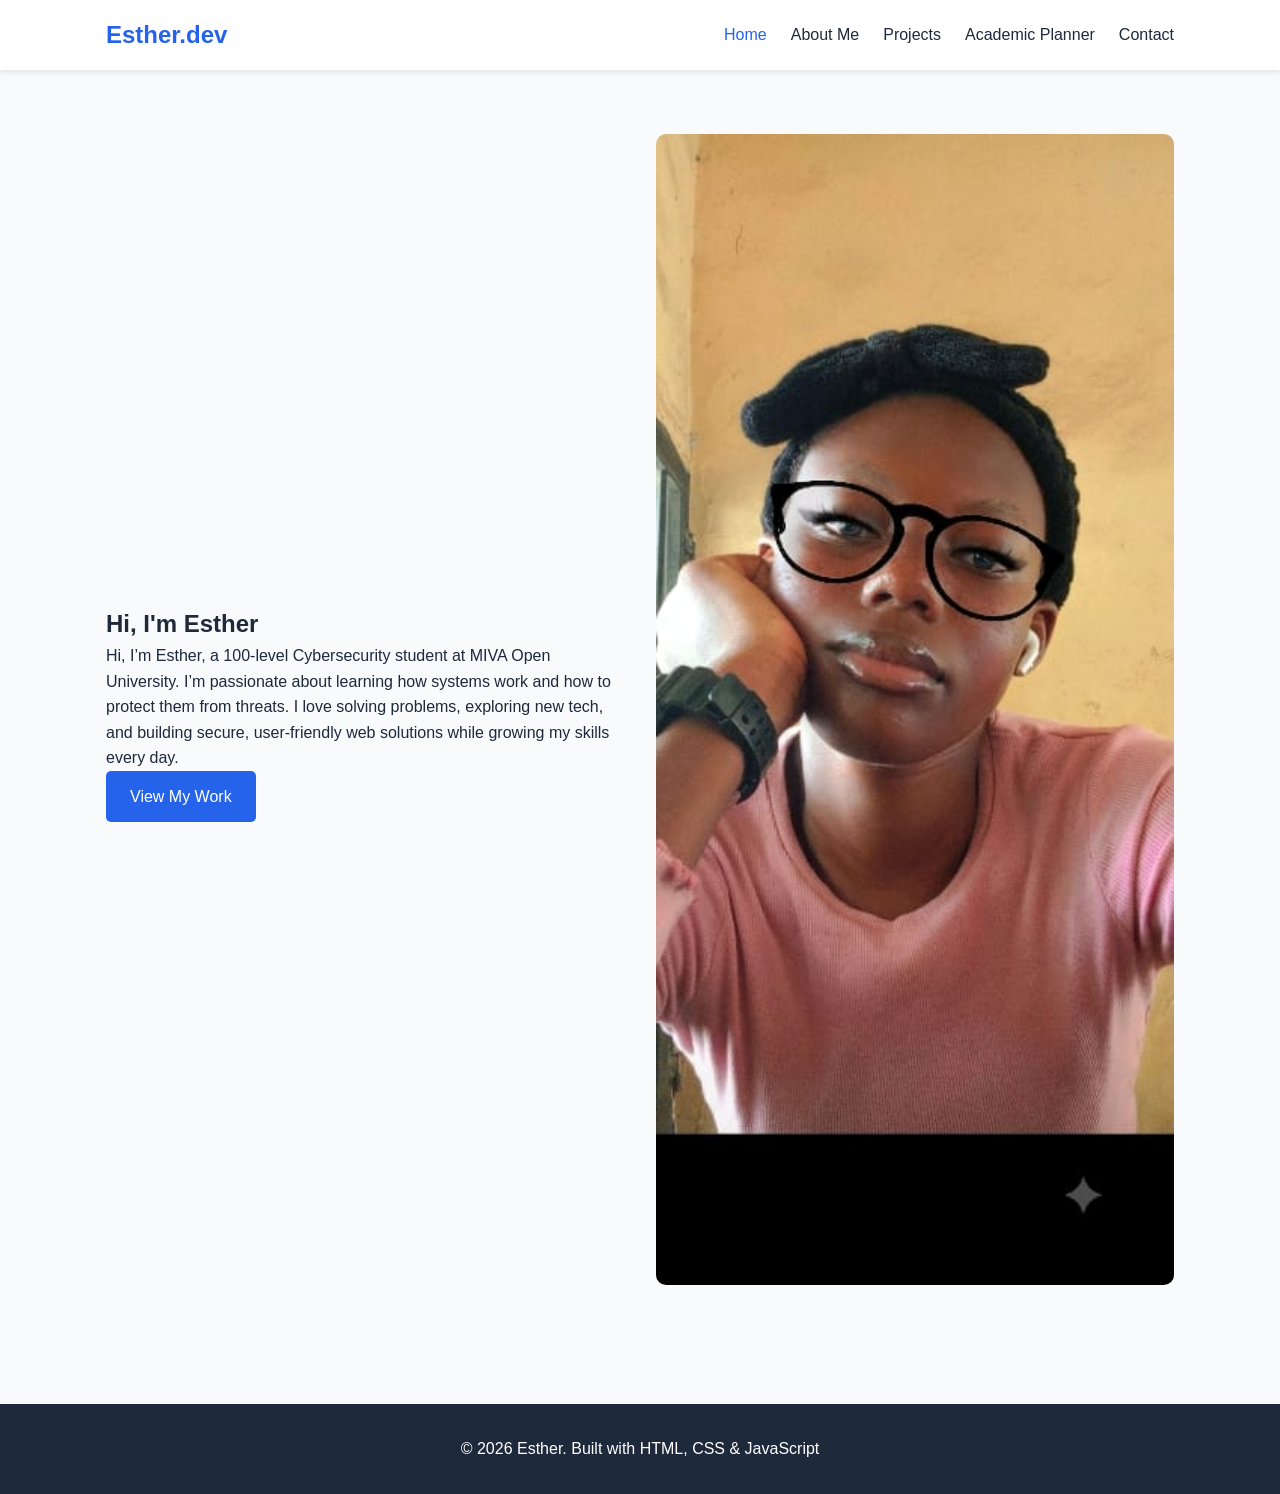
==== index.html @ 93af7aab "Add files via upload" ====
<!DOCTYPE html>
<html lang="en">

<head>
    <meta charset="UTF-8">
    <meta name="viewport" content="width=device-width, initial-scale=1.0">
    <title>Esther | Cybersecurity Student Portfolio</title>
    <link rel="stylesheet" href="styles.css">
</head>

<body>
    <header>
        <nav>
            <div class="logo">Esther.dev</div>
            <ul class="nav-links">
                <li><a href="index.html" class="active">Home</a></li>
                <li><a href="about.html">About Me</a></li>
                <li><a href="projects.html">Projects</a></li>
                <li><a href="planner.html">Academic Planner</a></li>
                <li><a href="contact.html">Contact</a></li>
            </ul>
        </nav>
    </header>

    <main>
        <section class="hero">
            <div class="hero-text">
                <h1>Hi, I'm Esther</h1>
                <p class="welcome">Hi, I’m Esther, a 100-level Cybersecurity student at MIVA Open University. I’m
                    passionate about learning how systems work and how to protect them from threats. I love solving
                    problems, exploring new tech, and building secure, user-friendly web solutions while growing my
                    skills every day.</p>
                <a href="projects.html" class="btn">View My Work</a>
            </div>
            <div class="hero-img">
                <img src="IMAGE.jpeg" alt="Portrait of Esther, Cybersecurity Student">
            </div>
        </section>
    </main>

    <footer>
        <p>&copy; 2026 Esther. Built with HTML, CSS & JavaScript</p>
    </footer>
</body>

</html>
---- styles.css ----
/* Global Styles & Color Scheme */
:root {
    --primary: #2563eb;
    --dark: #1e293b;
    --light: #f8fafc;
    --gray: #64748b;
}

* {
    margin: 0;
    padding: 0;
    box-sizing: border-box;
}

body {
    font-family: 'Segoe UI', sans-serif;
    line-height: 1.6;
    color: var(--dark);
    background: var(--light);
}

.container {
    max-width: 1100px;
    margin: 2rem auto;
    padding: 0 1rem;
}

/* Navigation - Flexbox */
header {
    background: white;
    box-shadow: 0 2px 5px rgba(0, 0, 0, 0.1);
}

nav {
    display: flex;
    justify-content: space-between;
    align-items: center;
    padding: 1rem;
    max-width: 1100px;
    margin: auto;
}

.logo {
    font-weight: bold;
    font-size: 1.5rem;
    color: var(--primary);
}

.nav-links {
    display: flex;
    list-style: none;
    gap: 1.5rem;
}

.nav-links a {
    text-decoration: none;
    color: var(--dark);
    transition: color 0.3s;
}

.nav-links a:hover,
.nav-links a.active {
    color: var(--primary);
}

/* Hero - Grid */
.hero {
    display: grid;
    grid-template-columns: 1fr 1fr;
    gap: 2rem;
    align-items: center;
    padding: 4rem 1rem;
    max-width: 1100px;
    margin: auto;
}

.hero img {
    width: 100%;
    border-radius: 10px;
}

.btn {
    display: inline-block;
    background: var(--primary);
    color: white;
    padding: 0.8rem 1.5rem;
    border-radius: 5px;
    text-decoration: none;
    transition: transform 0.2s;
}

.btn:hover {
    transform: translateY(-2px);
}

/* Projects - Grid */
.projects-grid {
    display: grid;
    grid-template-columns: repeat(auto-fit, minmax(300px, 1fr));
    gap: 2rem;
    margin-top: 2rem;
}

.project-card {
    background: white;
    padding: 1rem;
    border-radius: 8px;
    box-shadow: 0 2px 8px rgba(0, 0, 0, 0.1);
    transition: transform 0.3s;
}

.project-card:hover {
    transform: translateY(-5px);
}

.project-card img {
    width: 100%;
    height: 200px;
    object-fit: cover;
    border-radius: 5px;
}

/* Skills List */
.skills-list {
    display: flex;
    flex-wrap: wrap;
    gap: 0.5rem;
    list-style: none;
    margin-top: 1rem;
}

.skills-list li {
    background: var(--primary);
    color: white;
    padding: 0.4rem 0.8rem;
    border-radius: 20px;
    font-size: 0.9rem;
}

/* Table */
table {
    width: 100%;
    border-collapse: collapse;
    margin-top: 1rem;
}

th,
td {
    padding: 0.8rem;
    border: 1px solid #ddd;
    text-align: left;
}

th {
    background: var(--primary);
    color: white;
}

/* Form */
form {
    display: flex;
    flex-direction: column;
    gap: 1rem;
    max-width: 500px;
}

input,
textarea,
button {
    padding: 0.8rem;
    border: 1px solid #ccc;
    border-radius: 5px;
    font-family: inherit;
}

button {
    background: var(--primary);
    color: white;
    border: none;
    cursor: pointer;
    transition: background 0.3s;
}

button:hover {
    background: #1d4ed8;
}

.error {
    color: red;
    font-size: 0.85rem;
}

/* Planner */
.planner {
    max-width: 600px;
    margin: 2rem auto;
}

#task-list {
    list-style: none;
    margin-top: 1rem;
}

#task-list li {
    background: white;
    padding: 1rem;
    margin-bottom: 0.5rem;
    display: flex;
    justify-content: space-between;
    align-items: center;
    border-radius: 5px;
}

#task-list li.completed {
    text-decoration: line-through;
    opacity: 0.6;
}

#task-list button {
    background: #ef4444;
    padding: 0.4rem 0.8rem;
}

/* Footer */
footer {
    text-align: center;
    padding: 2rem;
    margin-top: 3rem;
    background: var(--dark);
    color: white;
}

/* Responsive - Mobile First */
@media (max-width: 768px) {
    .hero {
        grid-template-columns: 1fr;
        text-align: center;
    }

    .nav-links {
        gap: 0.8rem;
        font-size: 0.9rem;
    }
}
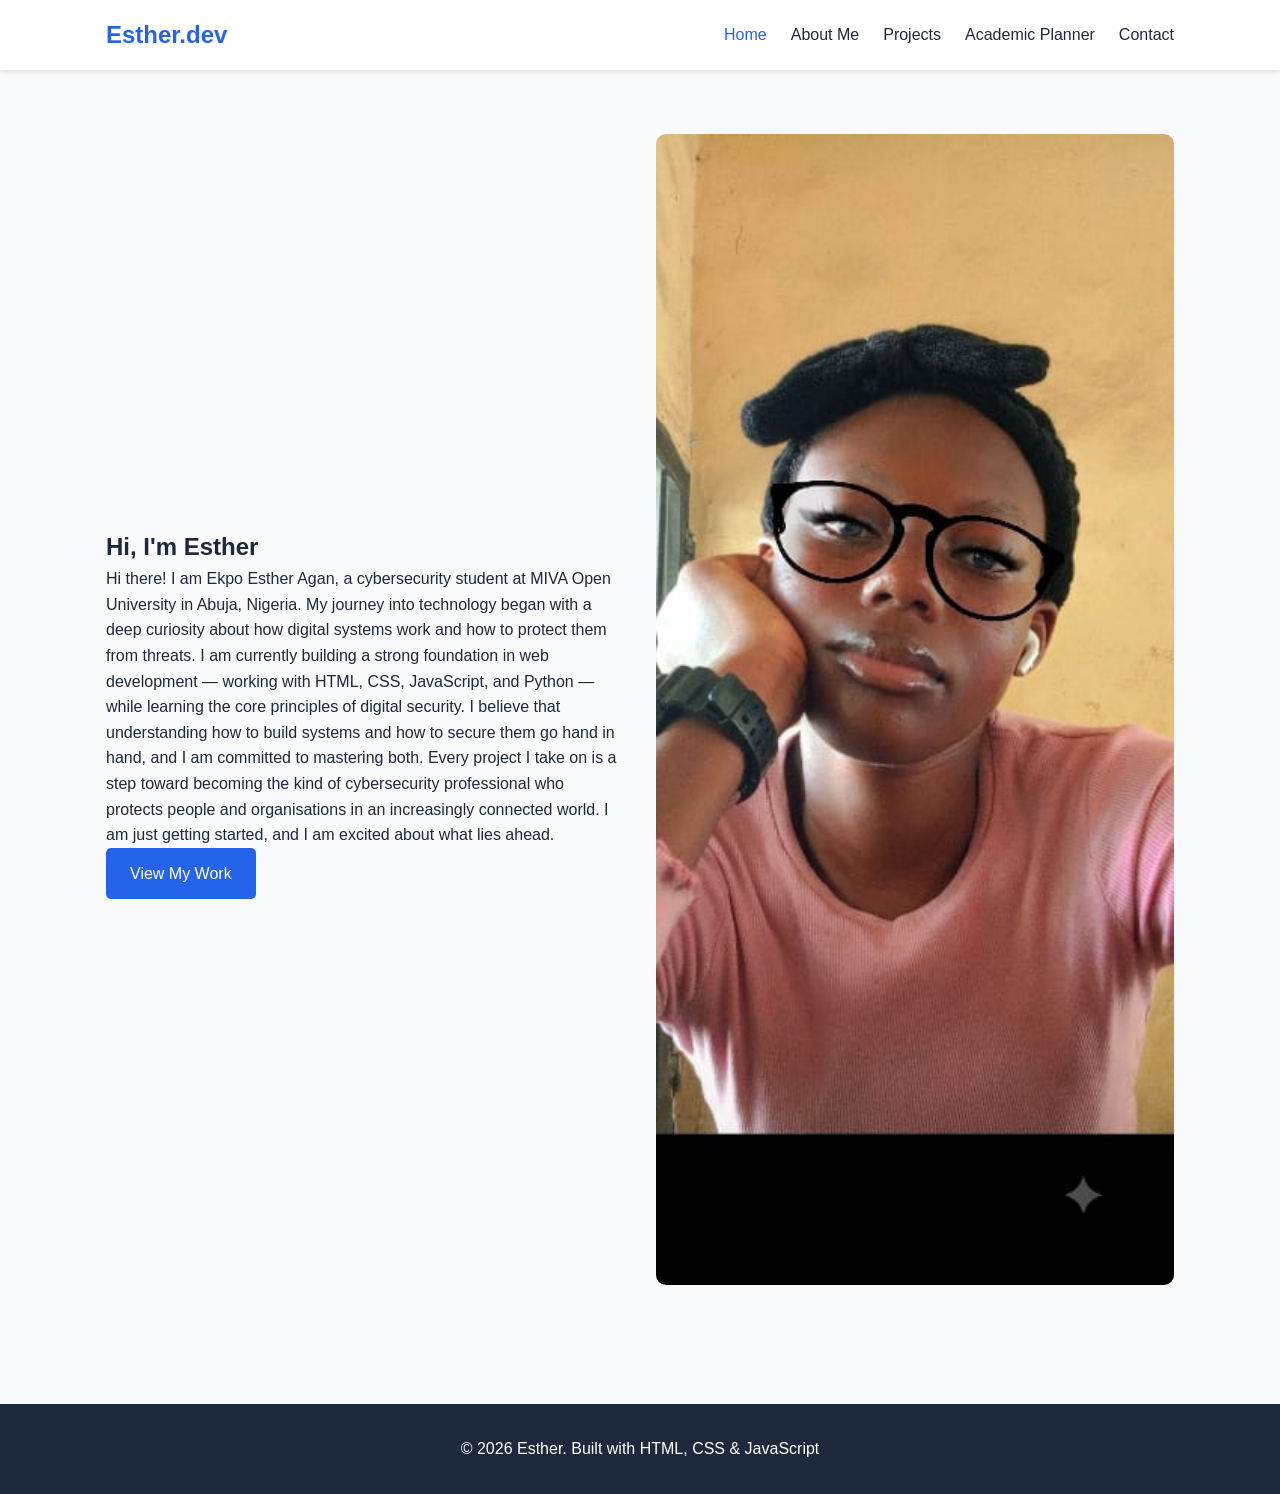
==== commit 69c52bc3: "Update index.html" ====
--- a/index.html
+++ b/index.html
@@ -26,10 +26,11 @@
         <section class="hero">
             <div class="hero-text">
                 <h1>Hi, I'm Esther</h1>
-                <p class="welcome">Hi, I’m Esther, a 100-level Cybersecurity student at MIVA Open University. I’m
-                    passionate about learning how systems work and how to protect them from threats. I love solving
-                    problems, exploring new tech, and building secure, user-friendly web solutions while growing my
-                    skills every day.</p>
+                <p class="welcome">Hi there! I am Ekpo Esther Agan, a cybersecurity student at MIVA Open University in Abuja, Nigeria. My journey into technology began with a deep curiosity about how digital systems work and how to protect them from threats.
+
+I am currently building a strong foundation in web development — working with HTML, CSS, JavaScript, and Python — while learning the core principles of digital security. I believe that understanding how to build systems and how to secure them go hand in hand, and I am committed to mastering both.
+
+Every project I take on is a step toward becoming the kind of cybersecurity professional who protects people and organisations in an increasingly connected world. I am just getting started, and I am excited about what lies ahead.</p>
                 <a href="projects.html" class="btn">View My Work</a>
             </div>
             <div class="hero-img">
@@ -43,4 +44,4 @@
     </footer>
 </body>
 
-</html>+</html>
